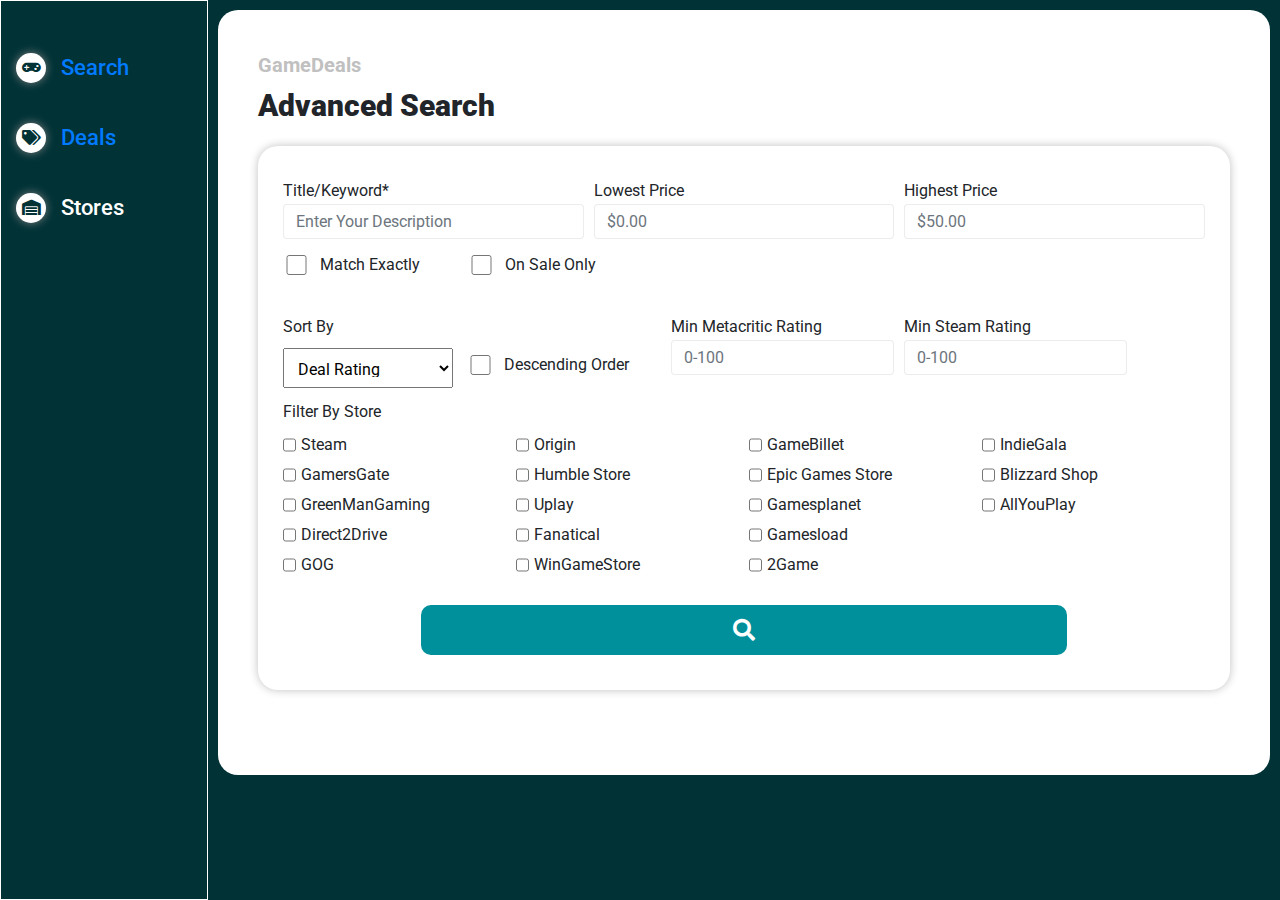
==== advanced.html @ 22171b6c "Update advanced.html" ====
<!DOCTYPE html>

<head>
    <title>Get Game Deals</title>
    <meta charset="UTF-8"/>
    <meta name="description" content="Game Deals API (Du & Lin">
    <meta name="viewport" content="width=device-width, initial-scale=1, shrink-to-fit=no">
    <!--CSS-->
    <link href="style.css" type="text/css" rel="stylesheet">
    <link rel="preconnect" href="https://fonts.gstatic.com">
    <link href="https://fonts.googleapis.com/css2?family=Roboto:ital,wght@0,400;0,500;0,700;0,900;1,400;1,500;1,700;1,900&display=swap" rel="stylesheet">
    <link rel="stylesheet" href="https://use.fontawesome.com/releases/v5.0.7/css/all.css">
    <link rel="stylesheet" href="https://stackpath.bootstrapcdn.com/bootstrap/4.3.1/css/bootstrap.min.css" integrity="sha384-ggOyR0iXCbMQv3Xipma34MD+dH/1fQ784/j6cY/iJTQUOhcWr7x9JvoRxT2MZw1T" crossorigin="anonymous">
    <!--Other sources:
    https://getbootstrap.com/docs/4.0/utilities/display/
    -->
</head>

<body>
  <!--Ashley's Search game part-->
  <div id="main-container">
    <div id="sidebar">
      <ul id="sidebar-items-list" class="fa-ul">
        <li><i class="fas fa-gamepad sidebar-item-icon"></i><a href="advanced.html">Search</a></li>
        <li><i class="fas fa-tags sidebar-item-icon"></i><a href="index.html">Deals</a></li>
        <li><i class="fas fa-warehouse sidebar-item-icon"></i>Stores</li>
      </ul>
    </div>
    <div id="mainpage">
        <div id="top-bar-with-search">
            <p id="title-logo">GameDeals</p>
            <button id="hamburger-icon" class="toggle" onclick="hamburgerMenu()"><i class="fas fa-bars"></i></button>
        </div>
        <div id="adv-deal-of-the-day">
            <p id="deal-heading">Advanced Search</p>
        </div>

        <!-- hypothetical advanced form -->
        <!-- https://getbootstrap.com/docs/4.0/components/forms/ -->
        <div id="advanced-search-container">
        <form id="advanced-search">
            <div id="advanced-top-row" class="form-row">
              <div class="form-group col-4">
                <label class="search-form-labels">Title/Keyword*</label><br>
                <input type="search" class="form-control" id="advanced-title" placeholder="Enter Your Description" required></input>
                <div id="title-checkboxes">
                  <div class="form-check checkbox-container form-check-inline">
                    <input type="checkbox" id="advanced-exact">
                    <label class="checkbox-label" for="advanced-exact">Match Exactly</label>
                  </div>
                  <div class="checkbox-container form-check-inline">
                    <input type="checkbox" id="advanced-onsale">
                    <label class="checkbox-label" for="advanced-onsale">On Sale Only</label>
                  </div>
                </div>
              </div>

              <div class="form-group col-4">
                <label>Lowest Price</label><br>
                <input type="number" class="form-control" id="advanced-low" placeholder="$0.00" min="0" max="50"></input>
              </div>
              <div class="form-group col-4">
                <label>Highest Price</label><br>
                <input type="number" class="form-control" id="advanced-high" placeholder="$50.00" min="0" max="50"></input>
              </div>
            </div>

            <div id="sort-by-form" class="form-row">

                <div class="form-group col-md-5">
                  <label for="advanced-sort-by">Sort By</label><br>
                  <select id="advanced-sort-by">
                      <option value="Deal Rating">Deal Rating</option>
                      <option value="Title">Title</option>
                      <option value="Savings">Savings</option>
                      <option value="Price">Price</option>
                      <option value="Metacritic">Metacritic</option>
                      <option value="Reviews">Reviews</option>
                      <option value="Release">Release</option>
                      <option value="Store">Store</option>
                      <option value="recent">Most Recent</option>
                  </select>
                  <div id="descending-container" class="form-group form-check-inline">
                    <input type="checkbox" id="advanced-desc">
                    <label class="checkbox-label" for="advanced-desc">Descending Order</label>
                  </div>
                </div>

                <div id="min-metacritic-rating" class="form-group col-md-3">
                  <label>Min Metacritic Rating</label><br>
                  <input type="number" class="form-control" id="advanced-metacritic" placeholder="0-100" min="0" max="100"></input>
                </div>
                <div class="form-group col-md-3">
                  <label>Min Steam Rating</label><br>
                  <input type="number" class="form-control" id="advanced-steam" placeholder="0-100" min="0" max="100"></input>
                </div>
            </div>

            <label id="filter-label">Filter By Store</label>
            <div class="form-row" id="advanced-stores">
              <div class="col">
                <div class="form-check form-check-inline form-width">
                  <input class="form-check-input" type="checkbox" value="1">
                  <label class="form-check-label">Steam</label>
                </div>
                <div class="form-check form-check-inline form-width">
                  <input class="form-check-input" type="checkbox" value="2">
                  <label class="form-check-label">GamersGate</label>
                </div>
                <div class="form-check form-check-inline form-width">
                  <input class="form-check-input" type="checkbox" value="3">
                  <label class="form-check-label">GreenManGaming</label>
                </div>
                <div class="form-check form-check-inline form-width">
                  <input class="form-check-input" type="checkbox" value="6">
                  <label class="form-check-label">Direct2Drive</label>
                </div>
                <div class="form-check form-check-inline form-width">
                  <input class="form-check-input" type="checkbox" value="7">
                  <label class="form-check-label">GOG</label>
                </div>
              </div>
              <div class="col">
                <div class="form-check form-check-inline form-width">
                  <input class="form-check-input" type="checkbox" value="8">
                  <label class="form-check-label">Origin</label>
                </div>
                <div class="form-check form-check-inline form-width">
                  <input class="form-check-input" type="checkbox" value="11">
                  <label class="form-check-label">Humble Store</label>
                </div>
                <div class="form-check form-check-inline form-width">
                  <input class="form-check-input" type="checkbox" value="13">
                  <label class="form-check-label">Uplay</label>
                </div>
                <div class="form-check form-check-inline form-width">
                  <input class="form-check-input" type="checkbox" value="15">
                  <label class="form-check-label">Fanatical</label>
                </div>
                <div class="form-check form-check-inline form-width">
                  <input class="form-check-input" type="checkbox" value="21">
                  <label class="form-check-label">WinGameStore</label>
                </div>
              </div>
              <div class="col">
                <div class="form-check form-check-inline form-width">
                  <input class="form-check-input" type="checkbox" value="23">
                  <label class="form-check-label">GameBillet</label>
                </div>
                <div class="form-check form-check-inline form-width">
                  <input class="form-check-input" type="checkbox" value="25">
                  <label class="form-check-label">Epic Games Store</label>
                </div>
                <div class="form-check form-check-inline form-width">
                  <input class="form-check-input" type="checkbox" value="27">
                  <label class="form-check-label">Gamesplanet</label>
                </div>
                <div class="form-check form-check-inline form-width">
                  <input class="form-check-input" type="checkbox" value="28">
                  <label class="form-check-label">Gamesload</label>
                </div>
                <div class="form-check form-check-inline form-width">
                  <input class="form-check-input" type="checkbox" value="29">
                  <label class="form-check-label">2Game</label>
                </div>
              </div>

              <div class="col">
                <div class="form-check form-check-inline form-width">
                  <input class="form-check-input" type="checkbox" value="30">
                  <label class="form-check-label">IndieGala</label>
                </div>
                <div class="form-check form-check-inline form-width">
                  <input class="form-check-input" type="checkbox" value="31">
                  <label class="form-check-label">Blizzard Shop</label>
                </div>
                <div class="form-check form-check-inline form-width">
                  <input class="form-check-input" type="checkbox" value="32">
                  <label class="form-check-label">AllYouPlay</label>
                </div>
              </div>

            </div>
            <button class="homepage-search-btn" id="adv-search-btn"><i class="fas fa-search"></i></button>
        </form>
        </div>

        <div id="page-results">
            <button type="submit" class="page-results-buttons" id="prev-deal">Previous Page</button>
            <div id="page-label"></div> <!--TEST DELETE WHEN DONE-->
            <div id="results-label"></div>
            <form id="skip">
                Skip to page:
                <input id="skip-input" type="number" min="1">
                <button type="submit" class="page-results-buttons" >Go</button>
            </form>
            <button type="submit" class="page-results-buttons" id="next-deal">Next Page</button>
        </div>

        <!-- <div id="center-popup">
            <div id="popup">
            <div id="exitPopupContainer"><button id="exitPopup"><i class="fas fa-times"></i></button></div>
            <div id="popup-thumbnail"></div>
            <p id="popup-title">Game Title Title Title Title</p>
            <p class="popup-details">Price: $20.19</p>
            <p class= "popup-details">Savings: 80%</p>
            <button id="popup-button">View Site for Deal Details</button>
            </div>
        </div> -->
        <div class="table-responsive" id="table-container">
            <table id="deal-table">
                <!-- empty for now -->
            </table>
        </div>

    </div>
  </div>

  <script src="script-stores.js"></script>
  <script src="script-homepage.js"></script>
  <script src="script-advanced.js"></script>
  <script src="https://code.jquery.com/jquery-3.5.1.slim.min.js" integrity="sha384-DfXdz2htPH0lsSSs5nCTpuj/zy4C+OGpamoFVy38MVBnE+IbbVYUew+OrCXaRkfj" crossorigin="anonymous"></script>
  <script src="https://cdn.jsdelivr.net/npm/bootstrap@4.5.3/dist/js/bootstrap.bundle.min.js" integrity="sha384-ho+j7jyWK8fNQe+A12Hb8AhRq26LrZ/JpcUGGOn+Y7RsweNrtN/tE3MoK7ZeZDyx" crossorigin="anonymous"></script>
</body>
---- style.css ----
*{
  /* border: red 1px solid; */
  font-family: 'Roboto', sans-serif;
}
#main-container{
  background-color: #003236;
  height: auto;
  min-height: 100vh;
  display: flex;
}
#sidebar-items-list{
  color: white;
  list-style-type: none;
  font-weight: 500;
  line-height: 30px;
  padding: 27px 0px 0px 0px;
  margin: 0px;
}
.sidebar-item-icon{
  margin-left: -15px;
  margin-right: 15px;
  padding-top: 7px;
  border-radius: 100%;
  font-size: 15px;
  height: 30px;
  width: 30px;
  background: white;
  color: #003236;
  text-align: center;
  line-height: 10px;
  box-shadow: 0px 0px 10px Gray;
}
#sidebar-items-list > li{
  font-size: 22px;
  font-weight: 500;
  margin-top: 10px;
  padding: 15px;
  padding-left: 30px;
  display: flex;
}
#sidebar-items-list > li:hover {
  color: #00909B;
  background-color: white;
  font-weight: 900;
  transition: .4s;
}
#sidebar-items-list > li:hover .sidebar-item-icon{
  color: white;
  background-color: #00909B;
  box-shadow: 0px 0px 5px #00909B;
}
#sidebar-items-list ul{
  color: white;
  list-style-type: none;
  padding-left: 60px;
}
#sidebar-items-list ul li:hover{
  text-decoration: underline;
  background-color: #00909B;
  font-weight: 700;
  transition: .4s;

}
#title-logo{
  color: Silver;
  font-weight: 700;
  font-size: 20px;
}
#top-bar-with-search{
  display: flex;
  justify-content: space-between;
}
#hamburger-icon{
  background-color: white;
  border: none;
  display: none;
}
#top-bar-search-bar{
  background-color: white;
  border-radius: 10px;
  border: solid 1px rgba(192,192,192, .3);
  border-width: 2px;
  height: 40px;
  width: 400px;
  display: flex;
  font-size: 12px;
  margin: 0px 0px 20px 0px;
}
#game-form{
  padding: 10px;
  display: flex;
  justify-content: space-between;
  width: 100%;
}
#search-btn{
  border: none;
  background-color: white;
}
.search-input{
  width: 100%;
  border: none;
}
.search-input::-webkit-input-placeholder {
  color: silver;
}
#search-bar-icon{
  color: rgba(192,192,192, .3);
  font-size: 15px;
}
#mainpage{
  background-color: white;
  width: 100%;
  margin: 10px;
  border-radius: 20px;
  border-color: white;
  padding: 40px;
  height: fit-content;
  /* Possible way of getting the container to fit the container, except it scrunches the forms up? */
  /*
  min-height: 500px; */
}
#deal-of-the-day{
  background-color: #8AF6FF;
  height: 170px;
  border-radius: 20px;
  padding: 30px;
  border: none;
  box-shadow: 0px 0px 3px Gray;
}
#adv-deal-of-the-day{
  background-color: white;
  height: 150px;
  border: none;
}
#deal-heading{
  font-weight: 900;
  font-size: 30px;
  line-height: 20px;
}
#advanced-search-container{
  width: 100%;
  height: fit-content;
  margin-top: -100px;
  margin-left: auto;
  margin-right: auto;
  background-color: white;
  border-radius: 20px;
  line-height: 10px;
  padding: 25px;
  border: none;
  box-shadow: 0px 0px 10px Silver;
  align-items: center;
  justify-content: space-between;
}
[type="checkbox"]:not(:checked),
[type="checkbox"]:checked{
  height: 20px;
  margin: 0px;
  margin-left: -30px;
}
#title-checkboxes{
  display: flex;
}
.checkbox-container{
  padding: none;
  margin: 16px -10px;
}
.checkbox-label{
  width: 230px;
  margin: 0px;
  margin-left: -30px;
}
#advanced-sort-by{
  width: 170px;
  height: 40px;
  padding: 10px;
}
#advanced-sort-by:hover{
  background-color: #8AF6FF;
}
#homepage-search{
  width: 90%;
  height: 110px;
  margin-top: -100px;
  margin-left: auto;
  margin-right: auto;
  background-color: white;
  border-radius: 20px;
  line-height: 10px;
  padding: 15px 10px;
  padding-right: 25px;
  border: none;
  box-shadow: 0px 0px 10px Silver;
  align-items: center;
  justify-content: space-between;
}
#sidebar{
  border: white solid 1px;
}
@media only screen and (max-width: 1100px) {
  #sidebar.active{
    width: 250px;
    display: block;
    position: absolute;
    z-index: 1;
    background-color: #003236;
    height: inherit;
  }
  #hamburger-icon{
    display: block;
  }
  #sidebar{
    display: none;
  }
}
@media only screen and (min-width: 1100px) {
  #sidebar{
    width: 20%;
    display: block;
  }
}
.form-width{
  width: 100%;
  margin-top: 10px;
}
@media only screen and (max-width: 768px) {
  #homepage-search{
    padding: 0px;
    height: 300px;
    line-height: 0px;
    margin-top: -310px;
  }
  #advanced-search-container{
    padding: 15px 10px;
    line-height: 0px;
    margin-top: -310px;
    align-items: center;
    justify-content: space-between;
  }
  #advanced-top-row{
    margin-bottom: 50px;
  }
  #filter-label{
    margin-top: 50px;
  }
  #min-metacritic-rating{
    margin-top: 40px;
  }
  .form-group{
    height: 40px;
  }
  #center-button{
    display: flex;
    justify-content: center;
  }
  #deal-of-the-day{
    height: 380px;
  }
  #adv-deal-of-the-day{
    height: 360px;

  }
  #page-label{
    display: none;
  }
  #results-label{
    display: none;
  }
}
.form-group{
  margin-top: 15px;
}
.form-group input{
  width: 100%;
  border: solid 1px rgba(192,192,192, .3);
  border-width: 1px;
  height: 35px;
}
.homepage-search-btn{
  width: 100%;
  height: 50px;
  border-radius: 10px;
  font-size: 22px;
  color: white;
  background-color: #00909B;
  border: none;
}
#adv-search-btn{
  margin: 30px 15% 10px;
  width: 70%;
}
.homepage-search-btn:hover{
  box-shadow: 0px 0px 5px #00909B;
}
#cards{
  margin-top: 50px;
  height: 180px;
}
.card-container{
  height: 100%;
  border-radius: 20px;
  border: solid 1px rgba(192,192,192, .3);
  border-width: 2px;
  padding: 25px;
}
.container {
  margin-top: 20px;
  margin-bottom: 20px;
}
.game-title{
  font-size: 16px;
  font-weight: 900;
}
.form-container {
  margin-top: 20px;
  margin-bottom: 20px;
}
.results {
  margin-top: 20px;
  margin-bottom: 20px;
}
#page-results{
  display: flex;
  justify-content: space-between;
  margin-top: 25px;
}
.page-results-buttons{
  background-color: #00909B;
  border-radius: 30px;
  padding: 5px 15px;
  border: none;
  color: white;
  font-weight: 400;
}
.page-results-buttons:hover{
  box-shadow: 0px 0px 5px #00909B;
  font-weight: 500;
}
#prev-deal {
  margin: 0px;
  display: none;
}
#next-deal {
  margin: 0px;
  display: none; /*keeps the button from being pressed when there's no table*/
}
@media only screen and (max-width: 600px) {
  .page-results-buttons{
    background-color: #00909B;
    border-radius: 30px;
    padding: 5px 5px;
    line-height: normal;
  }
  #mainpage{
    padding: 20px;
  }
}
#page-label {
}
#skip {
  display: none;
}
/* css for tables? */
#deal-table {
  margin-top: 20px;
  margin-bottom: 20px;
  background-color: white;
  box-shadow: 0px 0px 3px rgba(192,192,192, 1);
  display: block;
  padding: 0px;
  width: 850px;
}
@media only screen and (min-width: 1130px) {
  #deal-table {
    width: auto;
  }
  #deal-table th:nth-child(1){
    width: 50%;
  }
  #deal-table th:nth-child(6){
    width: 15%;
  }
  #deal-table th:nth-child(2), #deal-table th:nth-child(3),
  #deal-table th:nth-child(4), #deal-table th:nth-child(5), #deal-table th:nth-child(7){
    width: 9%;
  }
}
#deal-table th{
  background-color: #8AF6FF;
  font-weight: 900;
  padding: 10px;
  line-height: 30px;
}

#deal-table tr{
  border: solid 1px rgba(192,192,192, .3);
  line-height: 50px;
  transition: .3s;  /*~fancy*/
}
#deal-table tr:nth-child(1):hover{
  color: black;
}
#deal-table tr:hover {
  background-color: #00909B;
  color: white;
}
#deal-table td{
  padding: 0px 10px;
}
#popupContainer{
  display: flex;
  justify-content: center;
}
#popup{
  position: absolute;
  width: 335px;
  height: fit-content;
  border-radius: 20px;
  padding: 30px;
  box-shadow: 0px 0px 20px Silver;
  -ms-transform: translateY(-50%);
transform: translateY(-50%);
  background-color: white;
  z-index: 1;
}
#exitPopupContainer{
  display: flex;
  justify-content: flex-end;
  margin: 0;
  padding: 0;
}
#exitPopup{
  font-size: 25px;
  border: none;
  background-color: white;
  margin-top: -10px;
}
#popup-thumbnail{
  background-color: black;
  height: 100px;
  width: 100%;
}
#popup-title{
  font-weight: 700;
  font-size: 25px;
  line-height: 25px;
  width: 100%;
  text-align: center;
  margin-top: 10px;
}
.popup-details{
  font-size: 18px;
  text-align: center;
  line-height: 15px;
}
#popup-button{
  width: 80%;
  position: relative;
  right: 10%;
  left: 10%;
  height: 60px;
  border-radius: 60px;
  border: none;
  background-color: #00909B;
  color: white;
}
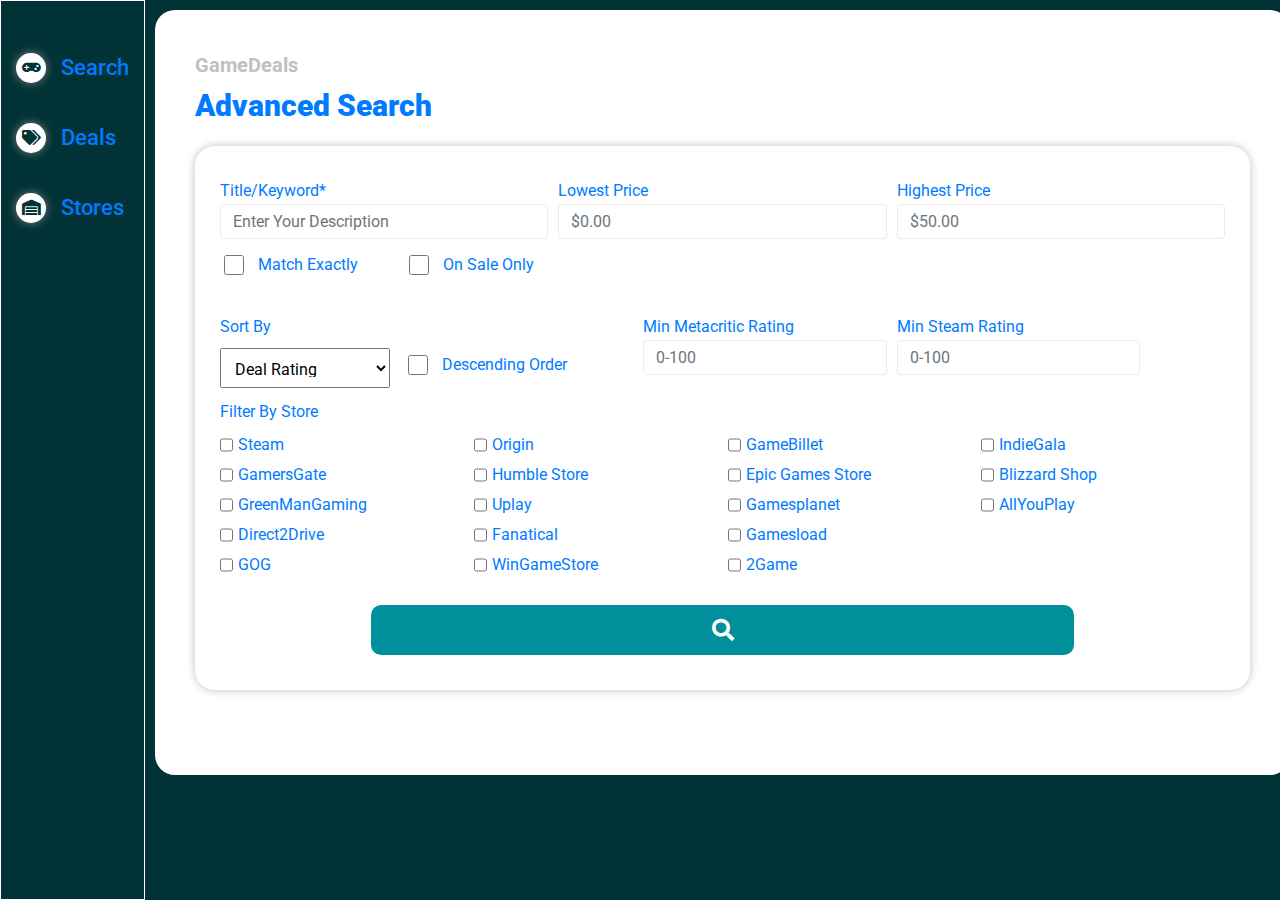
==== commit 6a8d31c3: "Update advanced.html" ====
--- a/advanced.html
+++ b/advanced.html
@@ -23,7 +23,7 @@
       <ul id="sidebar-items-list" class="fa-ul">
         <li><i class="fas fa-gamepad sidebar-item-icon"></i><a href="advanced.html">Search</a></li>
         <li><i class="fas fa-tags sidebar-item-icon"></i><a href="index.html">Deals</a></li>
-        <li><i class="fas fa-warehouse sidebar-item-icon"></i>Stores</li>
+        <li><i class="fas fa-warehouse sidebar-item-icon"></i><a href="stores.html">Stores</li>
       </ul>
     </div>
     <div id="mainpage">
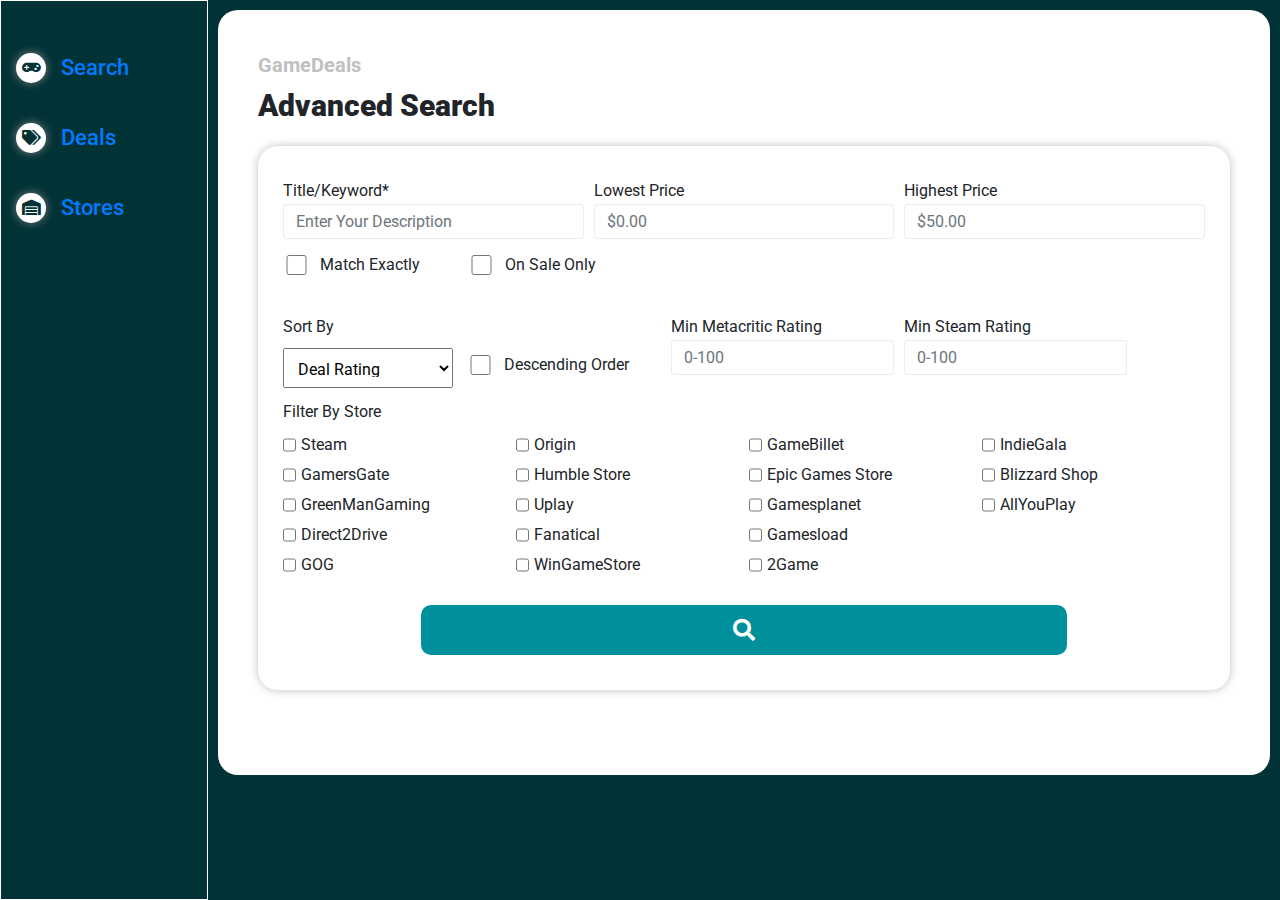
==== commit b8c2c70f: "Update advanced.html" ====
--- a/advanced.html
+++ b/advanced.html
@@ -23,7 +23,7 @@
       <ul id="sidebar-items-list" class="fa-ul">
         <li><i class="fas fa-gamepad sidebar-item-icon"></i><a href="advanced.html">Search</a></li>
         <li><i class="fas fa-tags sidebar-item-icon"></i><a href="index.html">Deals</a></li>
-        <li><i class="fas fa-warehouse sidebar-item-icon"></i><a href="stores.html">Stores</li>
+        <li><i class="fas fa-warehouse sidebar-item-icon"></i><a href="stores.html">Stores</a></li>
       </ul>
     </div>
     <div id="mainpage">
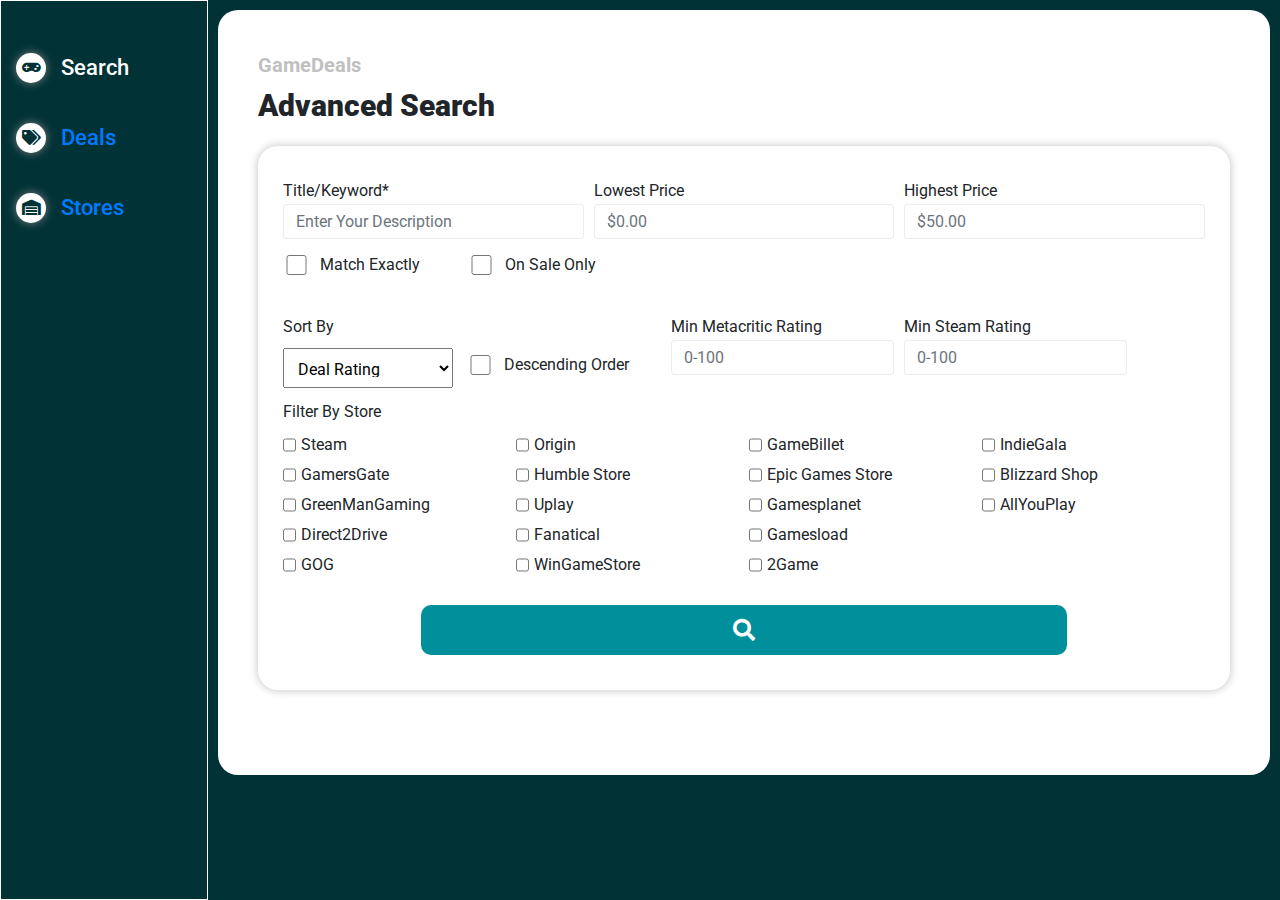
==== commit 8e4c34a8: "Update advanced.html" ====
--- a/advanced.html
+++ b/advanced.html
@@ -21,9 +21,9 @@
   <div id="main-container">
     <div id="sidebar">
       <ul id="sidebar-items-list" class="fa-ul">
-        <li><i class="fas fa-gamepad sidebar-item-icon"></i><a href="advanced.html">Search</a></li>
-        <li><i class="fas fa-tags sidebar-item-icon"></i><a href="index.html">Deals</a></li>
-        <li><i class="fas fa-warehouse sidebar-item-icon"></i><a href="stores.html">Stores</a></li>
+        <li><i class="fas fa-gamepad sidebar-item-icon"></i>Search</li>
+        <li><i class="fas fa-tags sidebar-item-icon"></i><a class="sidebar-color" href="index.html">Deals</a></li>
+        <li><i class="fas fa-warehouse sidebar-item-icon"></i><a class="sidebar-color" href="stores.html">Stores</a></li>
       </ul>
     </div>
     <div id="mainpage">
@@ -191,7 +191,7 @@
             <div id="results-label"></div>
             <form id="skip">
                 Skip to page:
-                <input id="skip-input" type="number" min="1">
+                <input id="skip-input" type="number" min="1" required>
                 <button type="submit" class="page-results-buttons" >Go</button>
             </form>
             <button type="submit" class="page-results-buttons" id="next-deal">Next Page</button>
--- a/style.css
+++ b/style.css
@@ -409,6 +409,9 @@
 }
 #popupContainer{
   display: flex;
+  position: fixed;
+  top: 40%; 
+  right: 50%;
   justify-content: center;
 }
 #popup{
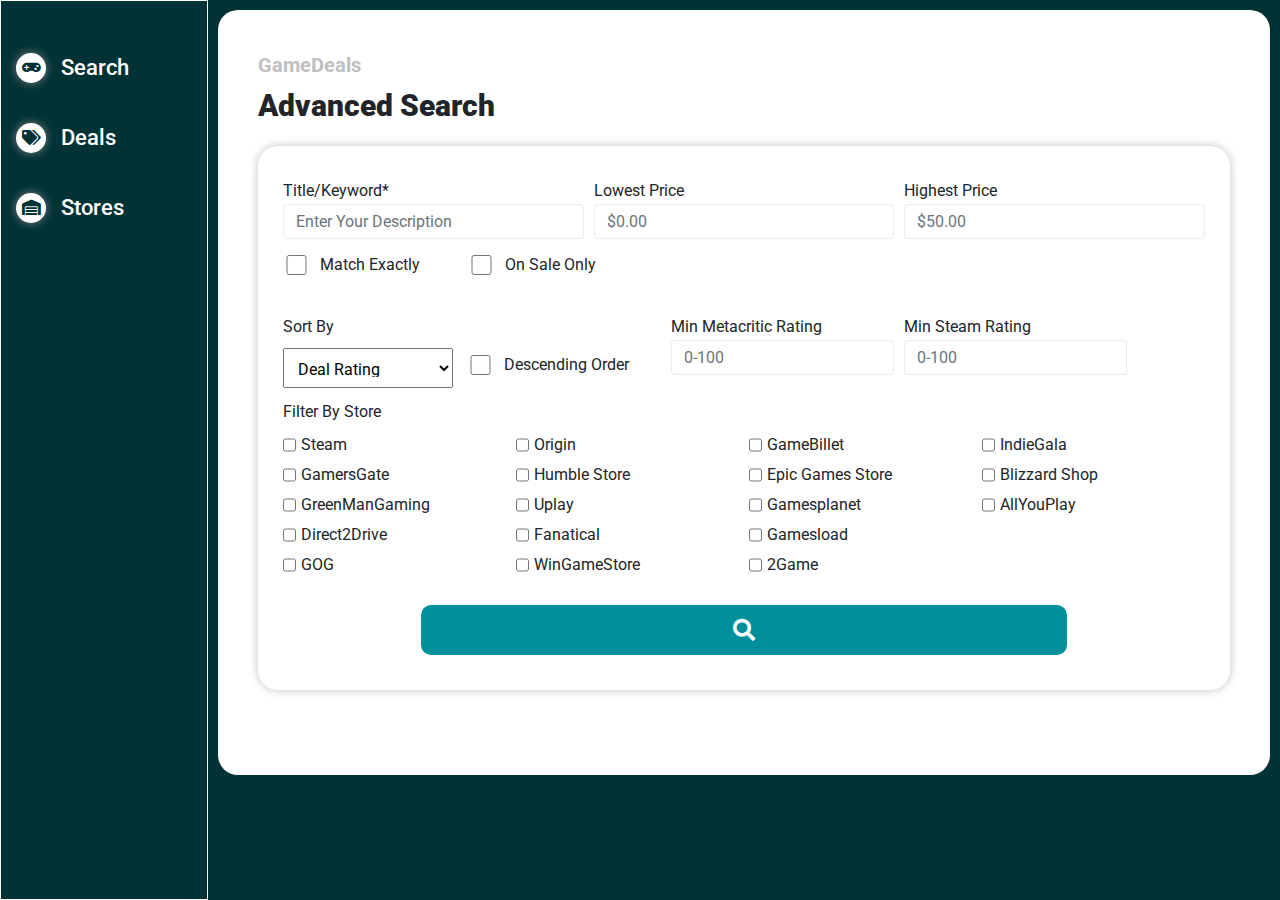
==== commit 23eb7d7e: "Fixed advanced page" ====
--- a/advanced.html
+++ b/advanced.html
@@ -217,7 +217,6 @@
   </div>
 
   <script src="script-stores.js"></script>
-  <script src="script-homepage.js"></script>
   <script src="script-advanced.js"></script>
   <script src="https://code.jquery.com/jquery-3.5.1.slim.min.js" integrity="sha384-DfXdz2htPH0lsSSs5nCTpuj/zy4C+OGpamoFVy38MVBnE+IbbVYUew+OrCXaRkfj" crossorigin="anonymous"></script>
   <script src="https://cdn.jsdelivr.net/npm/bootstrap@4.5.3/dist/js/bootstrap.bundle.min.js" integrity="sha384-ho+j7jyWK8fNQe+A12Hb8AhRq26LrZ/JpcUGGOn+Y7RsweNrtN/tE3MoK7ZeZDyx" crossorigin="anonymous"></script>
--- a/style.css
+++ b/style.css
@@ -7,6 +7,9 @@
   height: auto;
   min-height: 100vh;
   display: flex;
+}
+.sidebar-color{
+  color: white;
 }
 #sidebar-items-list{
   color: white;
@@ -38,11 +41,12 @@
   padding-left: 30px;
   display: flex;
 }
-#sidebar-items-list > li:hover {
+#sidebar-items-list > li:hover, .sidebar-color:hover{
   color: #00909B;
   background-color: white;
   font-weight: 900;
   transition: .4s;
+  text-decoration: none;
 }
 #sidebar-items-list > li:hover .sidebar-item-icon{
   color: white;
@@ -118,6 +122,19 @@
   /* Possible way of getting the container to fit the container, except it scrunches the forms up? */
   /*
   min-height: 500px; */
+}
+#store-deal-of-the-day{
+  background-color: #8AF6FF;
+  height: fit-content;
+  border-radius: 20px;
+  padding: 30px 30px 15px;
+  border: none;
+  box-shadow: 0px 0px 3px Gray;
+}
+#store-deal-heading{
+  font-weight: 900;
+  font-size: 30px;
+  line-height: 40px;
 }
 #deal-of-the-day{
   background-color: #8AF6FF;
@@ -410,7 +427,7 @@
 #popupContainer{
   display: flex;
   position: fixed;
-  top: 40%; 
+  top: 40%;
   right: 50%;
   justify-content: center;
 }
